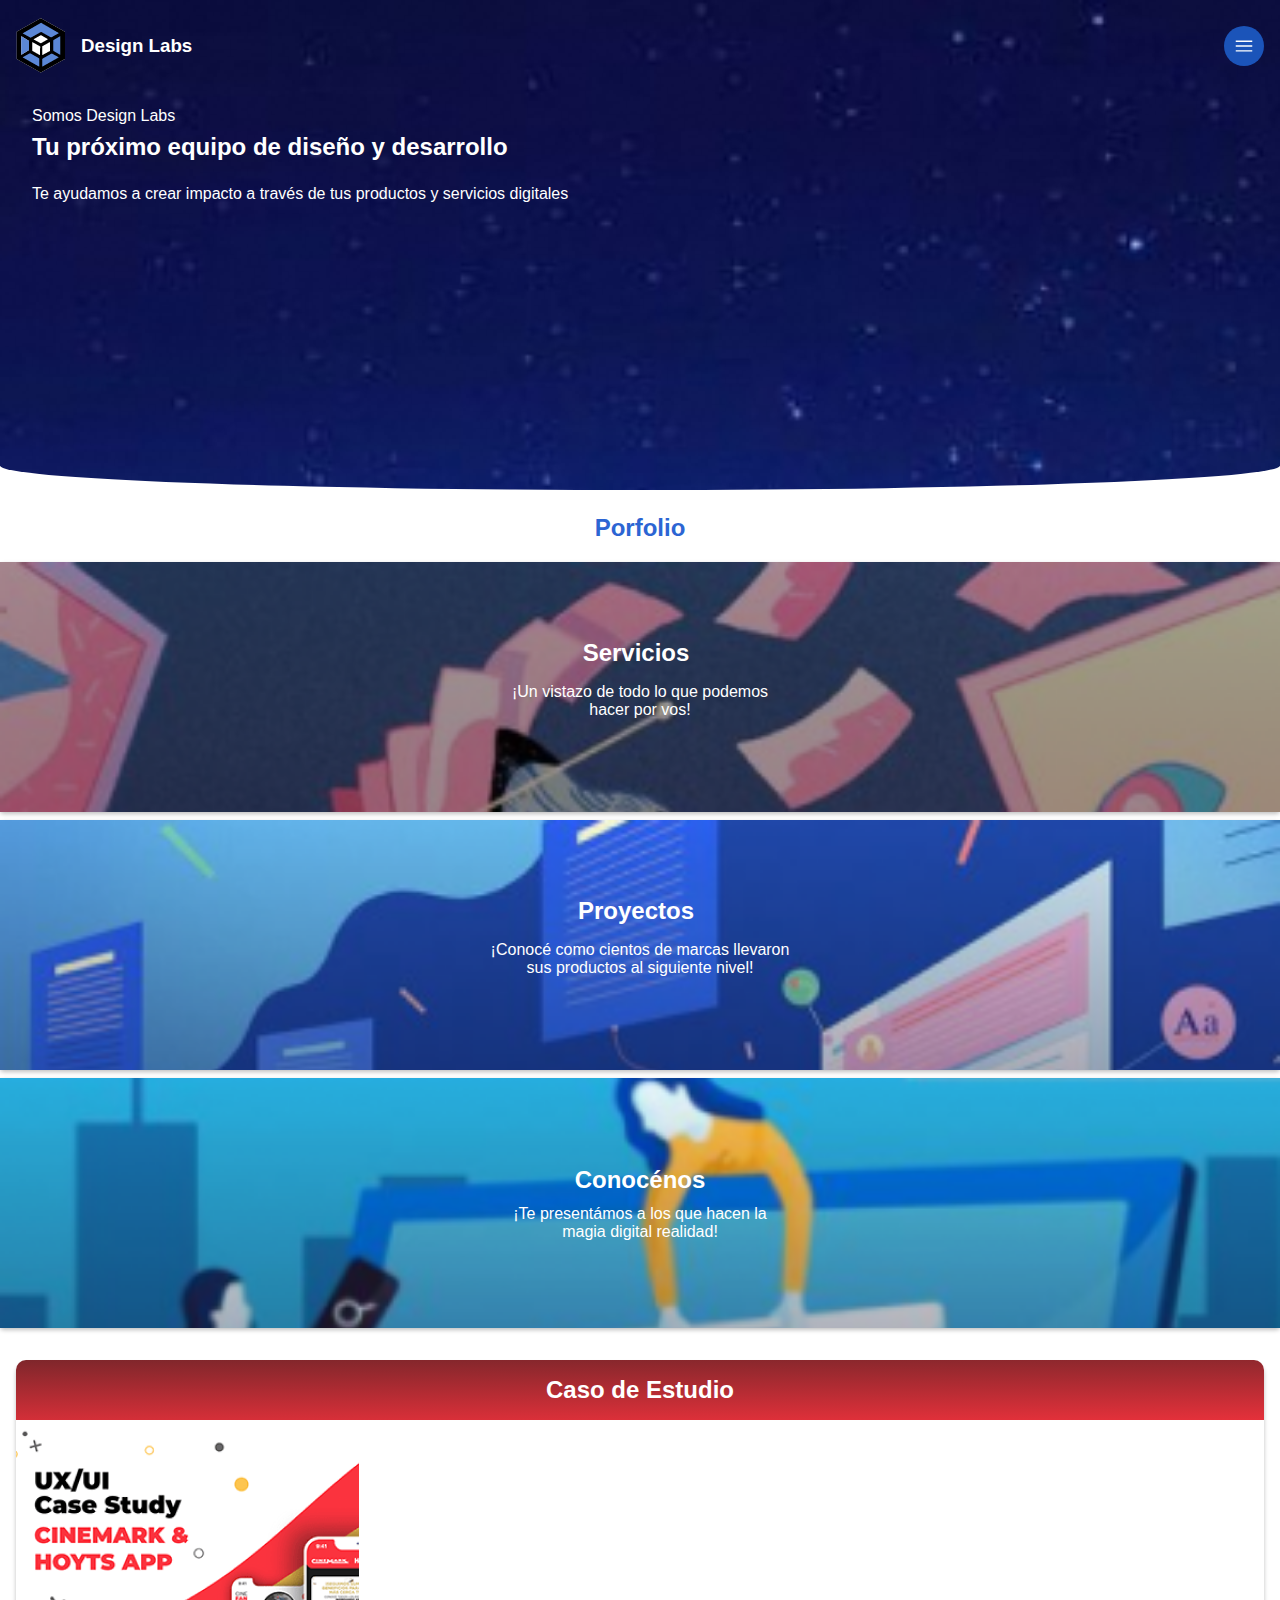
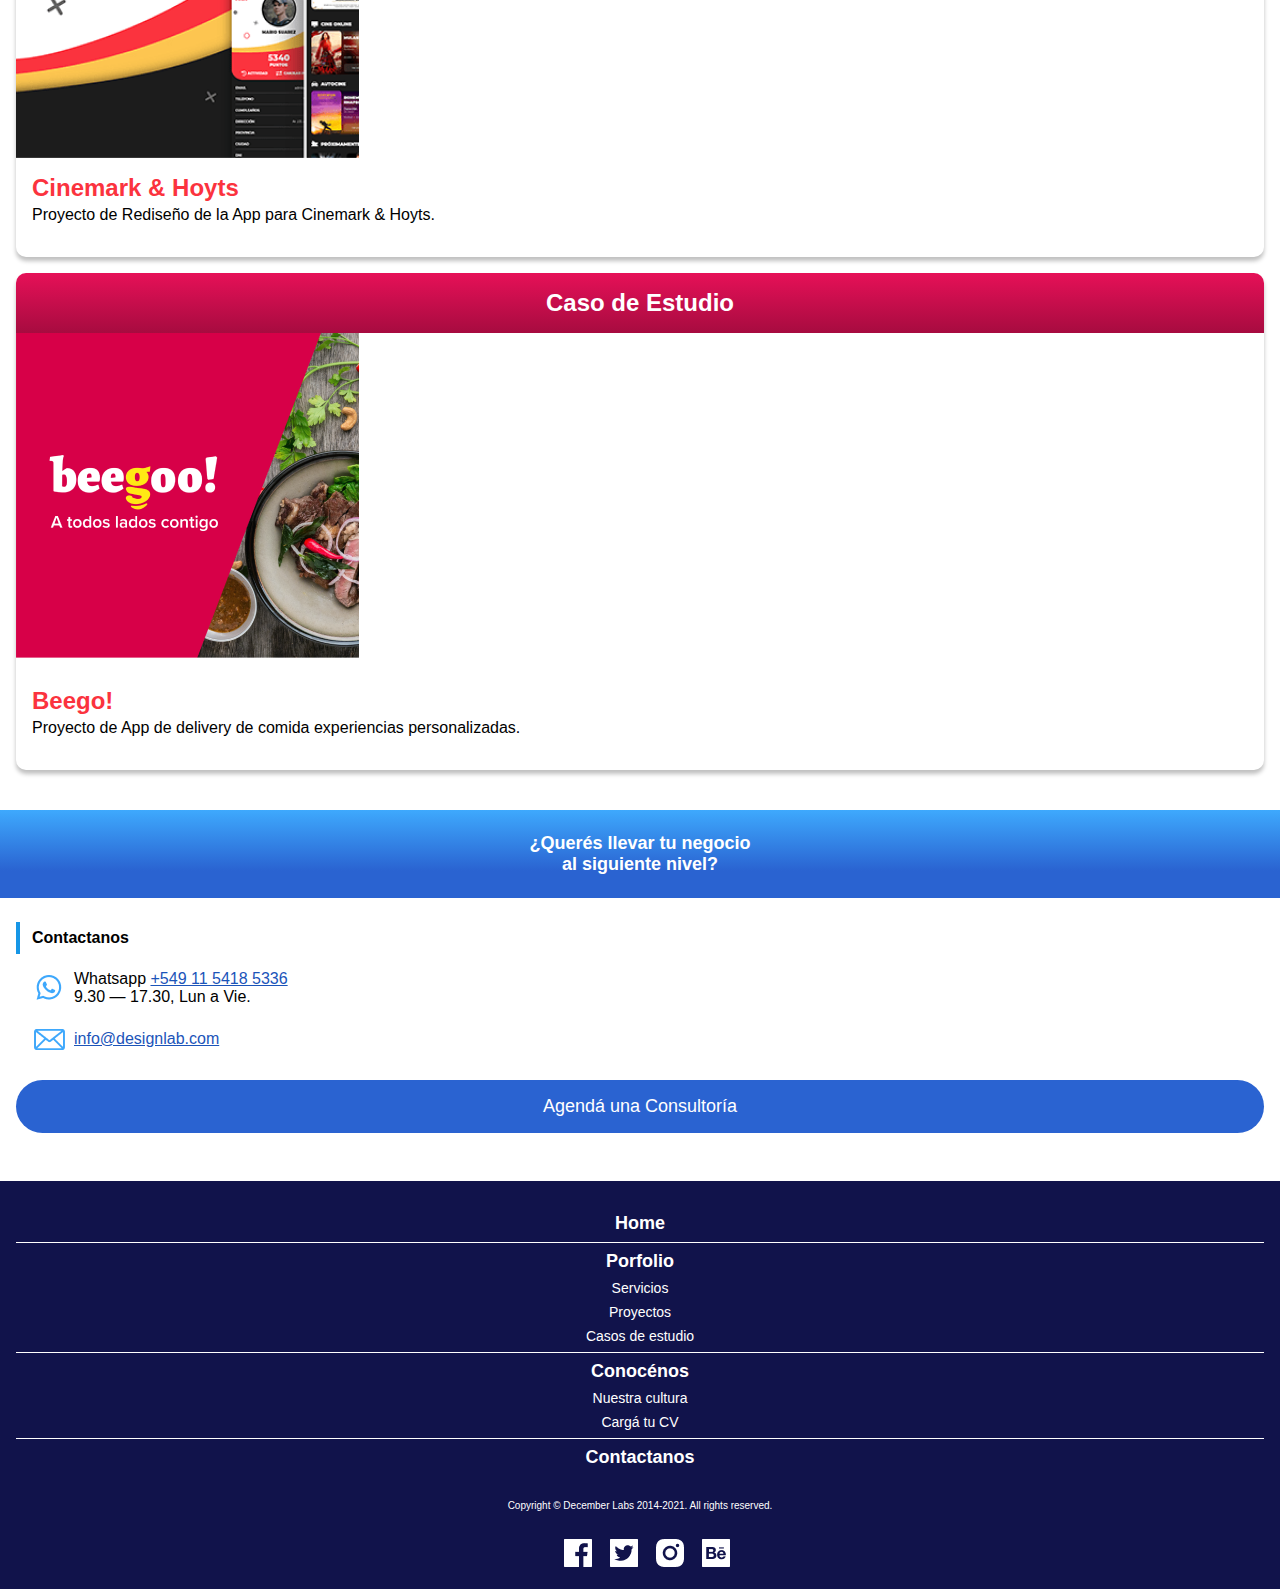
==== index.html @ d913cae6 "ortografia fix final" ====
<!DOCTYPE html>
<html lang="es">
<head>
    <meta charset="UTF-8">
    <meta http-equiv="X-UA-Compatible" content="IE=edge">
    <meta name="viewport" content="width=device-width, initial-scale=1.0">
    <title>Design Labs - Creando impacto digital</title>
    <link rel="stylesheet" href="main.css">
</head>
<body>
   
    <div class="gradient-background">

        <header>
        
            <nav class="menu-fondo">
                <a href="hamburger-menu.html">    
                    <img src="resources/hamburger-menu.svg" alt="Icono abrir Menu">
                </a>
            </nav>
       
            <img src="resources/design-labs-logo.png" alt="Design Labs isologo">
            <div class="design-labs-header-text"><h3>Design Labs</h3></div>  
        </header>


    <div class="hero">
        
        <h6>Somos Design Labs</h6>
        <h2> 
            Tu próximo equipo de diseño y desarrollo
        </h2>
        <h1>Te ayudamos a crear impacto a través de tus productos y servicios digitales</h1>
    </div>
    </div>

    <main>
        <div class="section-title">
            <h3>Porfolio</h3>
        </div>

        <ul>
            <li>
                <div class="servicios-card">
                    <h4>Servicios</h4>
                    <p>¡Un vistazo de todo lo que podemos hacer por vos!</p>
                </div>
            </li>
            <li>
                <div class="proyectos-card">
                    <h4>Proyectos</h4>
                    <p>¡Conocé como cientos de marcas llevaron sus productos al siguiente nivel!</p>
                </div>
            </li>
            <li>
                <div class="conocenos-card">
                    <h4>Conocénos</h4>
                    <p>¡Te presentámos a los que hacen la magia digital realidad!</p>
                </div>
            </li>
        </ul>

       
    </main>
    
    <ul class="casos-estudio">
        <a href="caso-cinemark.html"><li>
            <div class="caso-container">
                <div class="caso-header" id="caso1">
                    <h5>Caso de Estudio</h5>
                </div>
                <div class="imagen-cinemark"></div>
                <div class="caso-epigrafe">
                    <h6>Cinemark & Hoyts</h6>
                    <p>Proyecto de Rediseño de la App para Cinemark & Hoyts.</p>
                </div>
            </div>
        </li>
        </a>

        <li>
            <div class="caso-container">
                <div class="caso-header" id="caso2">
                    <h5>Caso de Estudio</h5>
                </div>
                <div class="imagen-beego"></div>
                <div class="caso-epigrafe" id="beego">
                    <h6>Beego!</h6>
                    <p>Proyecto de App de delivery de comida experiencias personalizadas.</p>
                </div>
            </div>
        </li>



    </ul>


    

    <div class="banner-contactanos">

        <h6>¿Querés llevar tu negocio al siguiente nivel?</h6>

    </div>

    <div class="info-contacto">
        <div class="title-contactanos">
            <h4>Contactanos</h4>
        </div>
            <span>
                <img src="resources/whatsapp-icon.png" alt="Icono Whatsapp">
                <h5><div>Whatsapp <a href="#">+549 11 5418 5336</a></div>
                    9.30 — 17.30, Lun a Vie.
                </h5>
            </span>
            <span>
                <img src="resources/mail-icon.png" alt="Icono Whatsapp">
                <h5><a href="#">info@designlab.com</a>
                </h5>
            </span>
        </div>
    <div class="button">
        <a href="#">
        <button type="button" class="agenda-consulta">Agendá una Consultoría</button>
    </a>
    </div>

    <footer>
            <ul>
                <li class="father-section">
                    <a href="index.html"><h6>Home</h6></a>
                </li>

                <li class="father-section">
                    <a href="#"><h6>Porfolio</h6></a>
                    <a href="#"><p>Servicios</p></a>
                    <a href="#"><p>Proyectos</p></a>
                    <a href="caso-cinemark.html"><p>Casos de estudio</p></a>
                </li>

                <li class="father-section">
                    <a href="conocenos.html"><h6>Conocénos</h6></a>
                    <a href="#"><p>Nuestra cultura</p></a>
                    <a href="#"><p>Cargá tu CV</p></a>
                </li>
                <li class="father-section last">
                    <a href="#"><h6>Contactanos</h6></a>
                </li>
                <div class="rrss">
                    <span>
                        <p>Copyright © December Labs 2014-2021. All rights reserved.</p>
                        <div>
                            <a href="#"><img src="resources/facebook-logo.png" alt="Página de Facebook DesignLabs"></a>
                            <a href="#"><img src="resources/twitter-logo.png" alt="Twitter DesignLabs"></a>
                            <a href="#"><img src="resources/instagram-logo.png" alt="Instagram DesignLabs"></a>
                            <a href="#"><img src="resources/behance-logo.png" alt="Behance DesignLabs"></a>
                        </div>
                    </span>
                </div>
            </ul>


    </footer>


</body>
</html>
---- main.css ----
*, *:before, *:after {
    box-sizing: border-box;
  }

@import url('https://fonts.googleapis.com/css2?family=Inter:wght@100;200;300;400;500;600;700;800;900&display=swap');

html {
    font-family: 'Inter', sans-serif;
    margin: 0;
    padding: 0;
}

body {
    margin: 0;
    padding: 0;
}

a {
   height: 22px;
   width: 22px;
}

nav a img {
    height: 22px;
    width: 22px;
    cursor: pointer;
}

header {
    display: flex;
    align-items: center;
}

header h3 {
    padding-left: 1rem;
    color: #fff;
}


.menu-fondo {
    position: absolute;
    right: 0;
    margin-right: 1rem;
    height: 40px;
    width: 40px;
    background-color: #1B54B9;
    border-radius: 50%;
    display: flex;
    align-items: center;
    justify-content: center;
}

.menu-hamburguesa {
    height: 22px;
    width: 22px;
}

.circles-background {
    position: absolute;
    z-index: 0;
    padding: 0;
    right: 0;
    opacity: 70%;
    height: 15rem;
    width: auto;

}


.hero {
    color: #fff;
    padding: 1rem;
    overflow: hidden;
    margin-top: 1rem;
    display: flex;
    flex-direction: column;
    justify-content: center;
}

.hero h6 {
    position: relative;
    font-weight: 500;
    font-size: 1rem;
    margin: 0;
}

.hero h1 {
    position: relative;
    font-size: 1rem;
    font-weight: 400;
    margin-top: 1.5rem;
}

.hero h2 {
    position: relative;
    font-weight: 700;
    margin: 0.5rem 0 0 0;
    font-size: 1.5rem;
}

.gradient-background {
    background-image: url(resources/background-stars.png);
    background-color: linear-gradient(0deg, rgba(0,212,255,1) 0%, rgba(42,98,209,1) 100%);
    background-repeat: no-repeat;
    background-size: cover;
    padding: 1rem 1rem 2.5rem 1rem;
    border-radius: 0% 0% 100% 100% / 0% 0% 10% 10%;
    margin-bottom: 1.5rem;
    height: 490px;
    width: auto;
}

.section-title {
    height: 2rem;
    padding: 0 1rem;
    text-align: center;
}

.section-title h3 {
    font-size: 1.5rem;
    color: #2C65D3;

}

ul {
    display: block;
    list-style-type: none;
    margin-block-start: 1em;
    margin-block-end: 1em;
    margin-inline-start: 0px;
    margin-inline-end: 0px;
    padding-inline-start: 0px;
}

ul h5 {
    color: #fff;
}


main li {
    box-shadow: 0px 2px 4px rgba(0, 0, 0, 0.25);
    border-radius: 0.25rem;
    margin-top: 0;
    padding: 0;
}

.servicios-card {
    height: 15.625rem;
    display: flex;
    align-items: center;
    flex-direction: column;
    justify-content: center;
    background-image: url(resources/servicios-image.png);
    background-repeat: no-repeat;
    text-align: center;
    background-size: cover;
    color: #fff;
}

.servicios-card p {
    font-size: 1rem;
    max-width: 18rem;
    color: #fff;
}

.proyectos-card {
    margin-top: 0.5rem;
    height: 15.625rem;
    display: flex;
    flex-direction: column;
    align-items: center;
    justify-content: center;
    background-image: url(resources/proyectos-image.png);
    background-repeat: no-repeat;
    text-align: center;
    background-size: cover;
}

.proyectos-card p {
    font-size: 1rem;
    max-width: 20rem;
    color: #fff;
}
ul h4 {
    display: inline;
    margin: 0 0.5rem 0 0;
    color: #fff;
    font-size: 1.5rem;
}

.casos-estudio a {
    text-decoration: none;
    color: inherit;
}

.caso-container {
    cursor: pointer;
}

.conocenos-card {
    margin: 0.5rem 0rem 2rem 0;
    height: 15.625rem;
    display: flex;
    align-items: center;
    justify-content: center;
    flex-direction: column;
    background-image: url(resources/conocenos-image.png);
    background-repeat: no-repeat;
    text-align: center;
    color: #fff;
    background-size: cover;
}

.conocenos-card h4 {
    margin: 0;
    height: 39px;
}

.conocenos-card p {
    max-width: 18rem;
    margin: 0;
}


.caso-container {
    display: flex;
    flex-direction: column;
    background-color: #fff;
    height: 497px;
    width: auto;
    box-shadow: 0px 4px 4px rgba(0, 0, 0, 0.25);
    margin: 1rem;
    border-radius: 0.625rem;
   }

.caso-header {
    border-radius: 0.625rem 0.625rem 0 0;
}

.caso-header h5 {
    text-align: center;
    font-size: 1.5rem;
    margin: 1rem;
}

.imagen-cinemark {
    height: 21.125rem;
    width: auto;
    background-image: url(resources/caso-cinemark.png);
    background-repeat: no-repeat;
}

.caso-epigrafe h6 {
    font-size: 1.5rem;
    margin: 1rem 0 0 1rem;
    color: #FB333E;
    font-weight: 600;
}

.caso-epigrafe p {
    margin: 0.25rem 1rem 1.25rem 1rem;
    font-size: 1rem;
    font-weight: 400;
    color: #000;
    }

.banner-contactanos {
    height: 5.5rem;
    display: flex;
    align-items: center;
    justify-content: center;
    background: linear-gradient(180deg, #3EA9FD 0%, #2A63D1 69%);
    font-size: 1.125rem;
}

#caso1 {
    background: linear-gradient(179.42deg, #1C1C1C -97.29%, #FB333E 121.87%);
}


#caso2 {
    background: linear-gradient(180deg, #FF1261 -39.29%, #880934 148.57%);
}

.imagen-beego {
    background-image: url(resources/caso-beego.png);
    height: 21.125rem;
    width: auto;
    margin: 0;
    background-repeat: no-repeat;
}

#beego {
    color: #D70048;
}

.title-contactanos {
    margin-top: 1.5rem;
    height: 2rem;
    padding: 0 1rem;
    margin-left: 1rem;
    box-shadow: inset 0.25rem 0 0 0 #1696E6;
    display: flex;
    align-items: center;
}

.banner-contactanos {
    margin-top: 2.5rem;;
}

.banner-contactanos h6 {
    max-width: 222px;
    color: #fff;
    font-size: 1.125rem;
    font-weight: 600;
    text-align: center;
}

.button {
    width: 100%;
    padding: 1rem;
    margin-top: 0.5rem;
}

.agenda-consulta {
    font-size: 18px;
    padding: 1rem;
    border-radius: 2.5rem;
    border: none;
    font-size: 1.125rem;
    color: #fff;
    background-color: #2A63D1;
    margin: 0;
    width: 100%;
}

.agenda-consulta:active {
    background-color: #1B54B9;
}

footer {
    background: #11134B;
    padding: 1rem;
    margin-top: 2rem;
    color: #fff;
}

footer ul {
    display: flex;
    flex-direction: column;
    gap: 0.5rem;
}

.menu {
    background: linear-gradient(180deg, #2A63D1 0%, #3EA9FD 150%);
    padding: 1.5rem;
}

.footer-background {
    height: 100vh;
    display: flex;
    align-items: center;
    justify-content: center;
    margin: 0;
    background-color: rgba(0, 0, 0, 0);
}

.father-section {
    border-bottom: 0.5px solid #fff;
    
}

.father-section h6 {
    font-size: 1.125rem;
    text-align: center;
    margin: 0 0 0.5rem 0;
}

.father-section p {
    margin: 0 0 0.5rem 0;
    font-size: 0.875rem;
    text-align: center;
}

.father-section.last {
    border-bottom: none;
    margin: 0 0 1rem 0;
}

footer a {
    text-decoration: none;
    color: #fff;
}

footer span p {
    font-size: 0.625rem;
    text-align: center;
    margin: 0 0 1.5rem 0;
}

.rrss div {
    display: flex;
    justify-content: center;
    flex-direction: row;
    gap: 1.5rem;
}

.info-contacto span {
    display: flex;
    align-items: center;
    padding-left: 2rem;
    margin-top: 1rem;
}

.info-contacto h5 {
    margin: 0 0 0rem 0.5rem;
    font-size: 1rem;
    font-style: normal;
    font-weight: 400;
}

.info-contacto a {
    color: #1B54B9;
    cursor: pointer;
}



.info-contacto img {
    height: 34px;
    width: 34px;
}

.fondo-menu {
    width: 100%;
    height: 100%;
    background-color: linear-gradient(180deg, #2A63D1 0%, #62C8F4 100%);
}

/*============================================================================
=====================EMPIEZA ESTILOS CASO ESTUDIO ==========================*/


/* SECCION HERO */
.cch_header {
    padding: 1rem;
}

.cch_header .logo-design-labs {
    width: 49px;
    height: 55px;
}

.cch_hero-background {
    height: 27.25rem;
    background-image: url(resources/background-seccion-cinemark.png);
}

#cch_nav {
    background-color: #A01D25;
}

.cch_hero-text {
    display: flex;
    align-items: center;
    justify-content: center;
    flex-direction: column;
    color: #fff;
    margin-top: 3rem;
}

.cch_h1 {
    font-size: 1rem;
    margin: 0;
    font-weight: 400;
}

.cch_h2 {
    font-size: 1.5rem;
    margin:1rem 0 0 0;
    max-width: 238px;
    text-align: center;
}

.cch_hero_pill-list {
    display: flex;
    justify-content: center;
    align-items: center;
    color: #F40E0E;
    font-size: 1rem;
    gap: 0.5rem;
    margin-bottom: 0;
}

.cch_hero_pill {
    width: 90px;
    height: 29px;
    background-color: #fff;
    display: flex;
    align-items: center;
    justify-content: center;
    border-radius: 1rem;
}

.cch_hero_img-hero {
    padding: 0 1rem; 
    width: 100%;
}

/*SECCION CONTENIDO*/



.cch_seccion-contenido {
    margin-top: 6.5rem;
}

.cch_seccion-contenido p {
    font-size: 1rem;
    padding: 0 1rem;
}

#cch_problema {
    box-shadow: inset 0.25rem 0 0 0 #FB333E;
    margin-left: 0;
}

.cch_seccion-contenido figure {
    text-align: center;
    color: #fff;
    padding: 1.5rem 1rem;
    font-size: 0.625rem;
    margin: 0;
    background: linear-gradient(180deg, #1C1C1C -15.6%, #FB333E 122.59%);
}

.cch_main-items {
    padding: 0 1rem;
}
.cch_main-items p {
    padding: 0;
}

.cch_seccion-contenido figcaption {
    margin: 0.5rem 0 0.5rem 0;
}

#cch_resultado-app-cmk {
    margin-bottom: 0.5rem;
}

#cch_footer {
    background-color: #87272C;
}



/*=========================================================================================
=========================================SECCION EMPLEOS===================================*/

.empleos-hero {
    height: 430px;
    border-radius: 0% 0% 100% 100% / 0% 0% 10% 10%;
    padding: 1rem;
    background: linear-gradient(180deg, #2A63D1 0%, #62C8F4 100%);
}

.imagen-empleos {
    background-image: url(resources/empleos-hero-image.png);
    height: 194px;
    width: 100%;
    background-repeat: no-repeat;
    background-position: 50%;

}

#empleos_main {
    display: flex;
    justify-content: center;
    align-items: center;
    flex-direction: column;
    padding: 1rem;
}

#empleos_main h3 {
    font-size: 1.5rem;
    color: #2A63D1;
    padding: 0 1rem;
    margin: 1.5rem 0 1rem 0;
    text-align: center;
}

.lista-normal {
    color: #000; 
    
}

.lista-normal li {
    text-align: center;
    box-shadow: none;
    margin-top: 0.25rem;
}

.boton-empleos {
    background-color: #2A63D1;
    width: 100%;
    color: #fff;
    text-align: center;
    font-size: 1rem;
    text-decoration: none;
    padding: 1rem;
    height: 3rem;
    border-radius: 4px;
}

.empleos_cultura {
    padding: 0 1rem;
    display: flex;
    flex-direction: column;
}

.empleos_cultura .title-contactanos {
    margin-left: 0;
}

.empleos_cultura p {
    font-size: 1rem;
}

.empleos_cultura h5 {
    text-align: center;
    font-size: 0.875rem;
    font-weight: 600;
    color: #2A63D1;
}

.empleos_cultura a {
    margin-bottom: 2.5rem;
}


#empleos_footer ul {
    padding: 0;
}

#empleos_footer P {
    color: #fff;
}
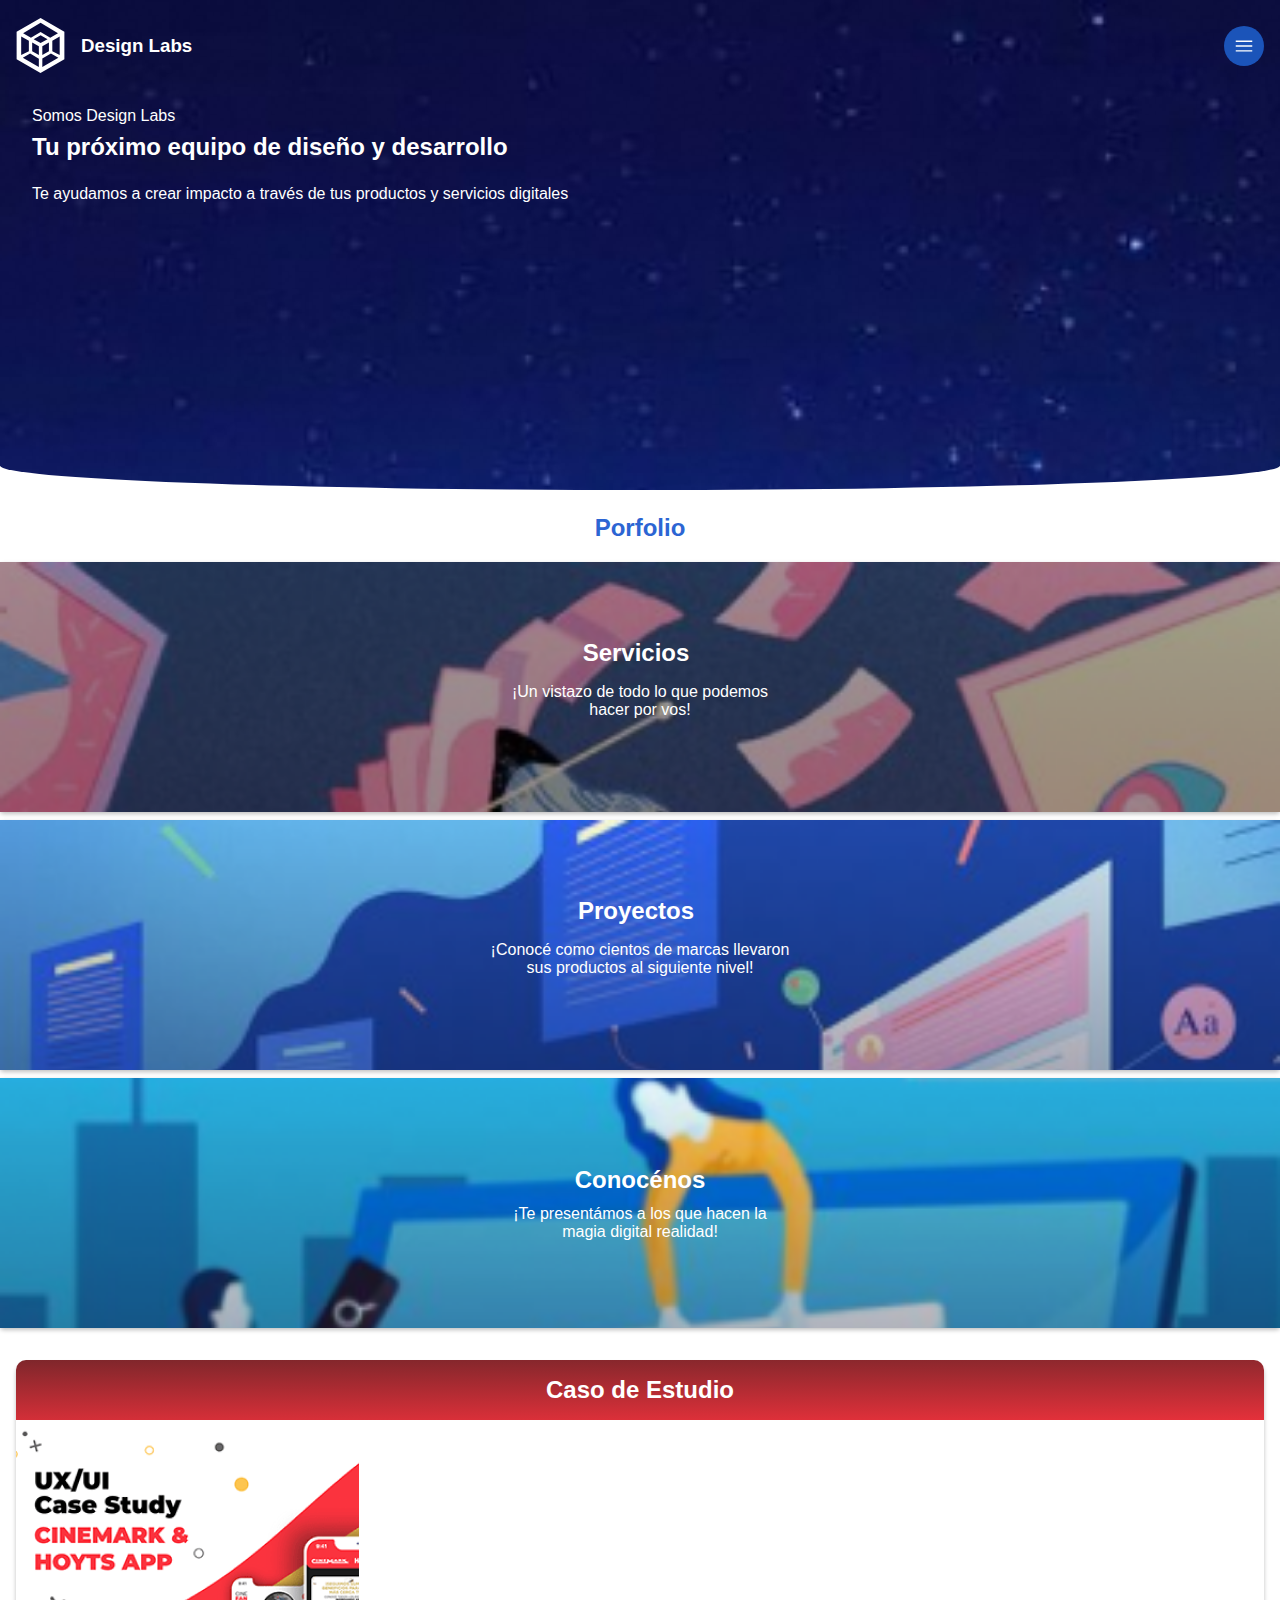
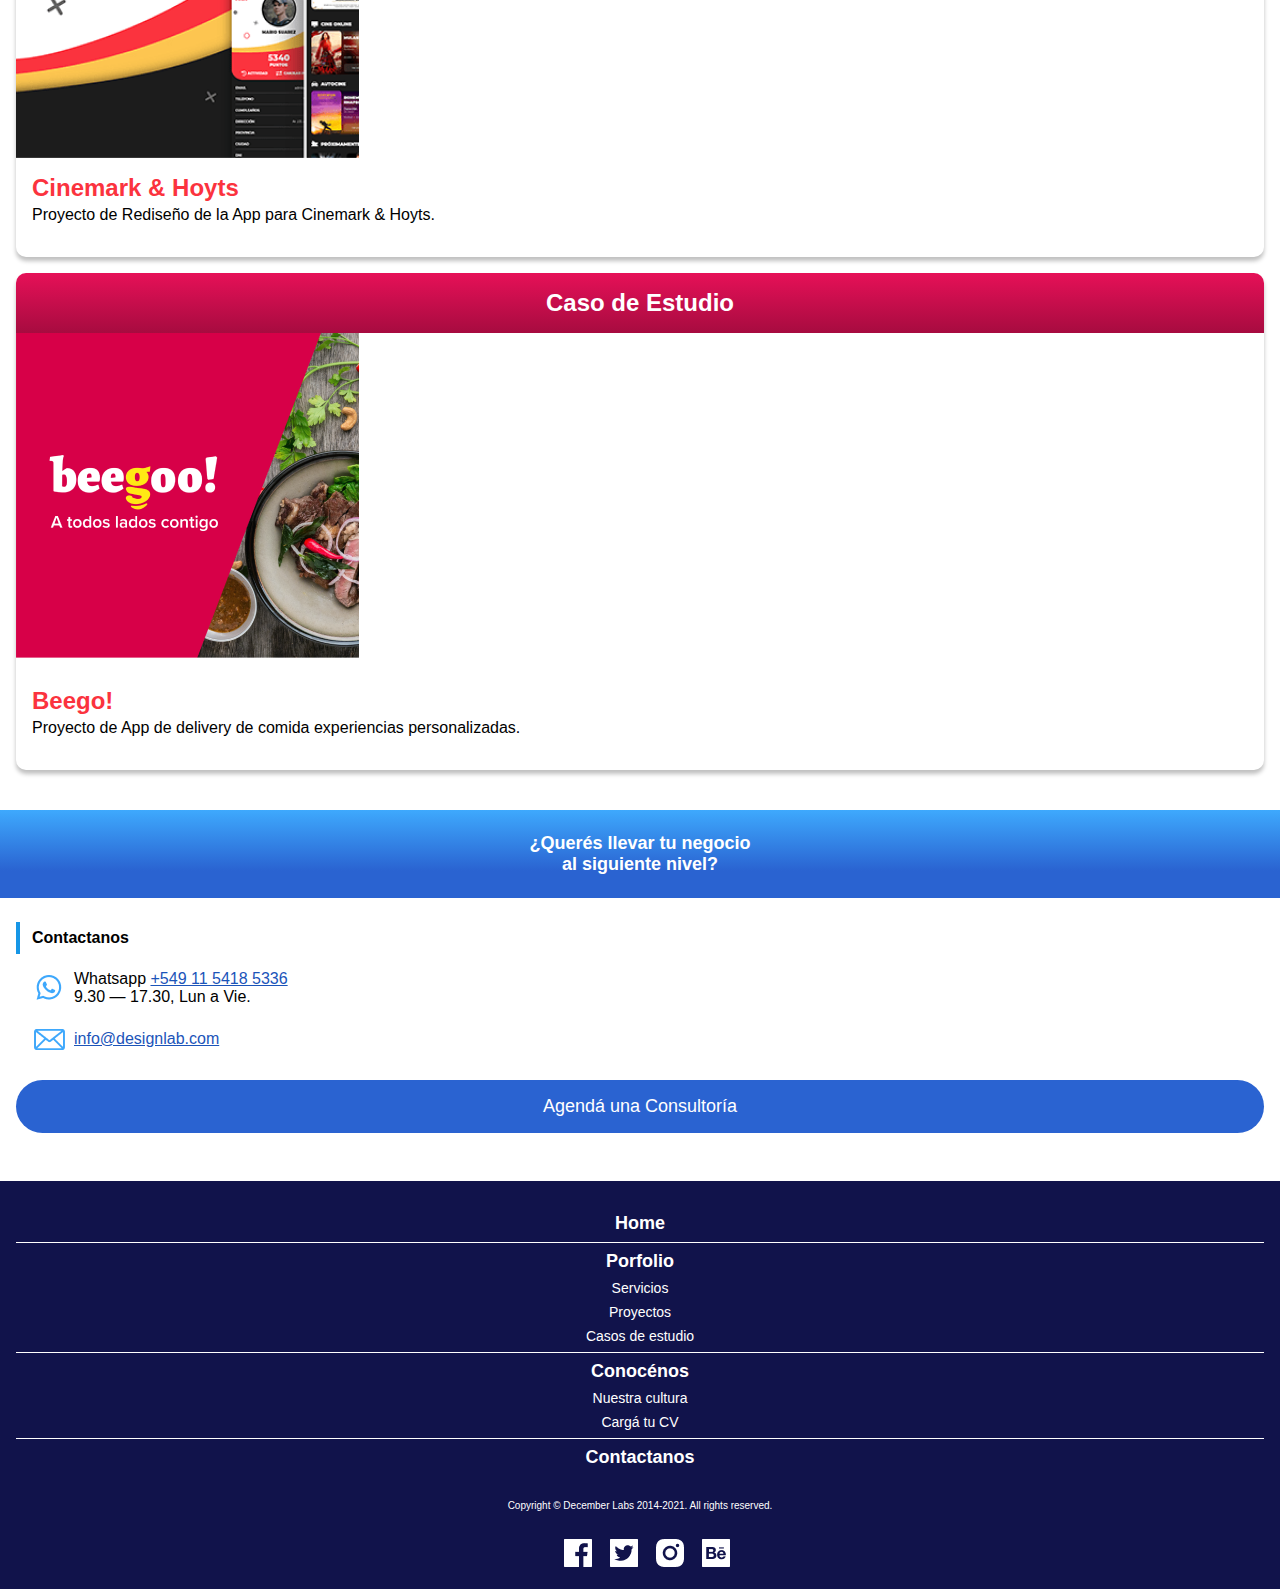
==== commit a49672bf: "version preparcial" ====
--- a/index.html
+++ b/index.html
@@ -19,7 +19,7 @@
                 </a>
             </nav>
        
-            <img src="resources/design-labs-logo.png" alt="Design Labs isologo">
+            <img src="resources/logo-design-labs-blanco.svg" alt="Design Labs isologo" class="isologo-design-labs">
             <div class="design-labs-header-text"><h3>Design Labs</h3></div>  
         </header>
 
@@ -64,31 +64,35 @@
     </main>
     
     <ul class="casos-estudio">
-        <a href="caso-cinemark.html"><li>
-            <div class="caso-container">
-                <div class="caso-header" id="caso1">
-                    <h5>Caso de Estudio</h5>
+        <li>
+            <a href="caso-cinemark.html">
+                <div class="caso-container">
+                    <div class="caso-header" id="caso1">
+                        <h5>Caso de Estudio</h5>
+                    </div>
+                    <div class="imagen-cinemark"></div>
+                    <div class="caso-epigrafe">
+                        <h6>Cinemark & Hoyts</h6>
+                        <p>Proyecto de Rediseño de la App para Cinemark & Hoyts.</p>
+                    </div>
                 </div>
-                <div class="imagen-cinemark"></div>
-                <div class="caso-epigrafe">
-                    <h6>Cinemark & Hoyts</h6>
-                    <p>Proyecto de Rediseño de la App para Cinemark & Hoyts.</p>
-                </div>
-            </div>
+             </a>
         </li>
-        </a>
+        
 
         <li>
-            <div class="caso-container">
-                <div class="caso-header" id="caso2">
-                    <h5>Caso de Estudio</h5>
+            <a href="#">
+                <div class="caso-container">
+                    <div class="caso-header" id="caso2">
+                        <h5>Caso de Estudio</h5>
+                    </div>
+                    <div class="imagen-beego"></div>
+                    <div class="caso-epigrafe" id="beego">
+                        <h6>Beego!</h6>
+                        <p>Proyecto de App de delivery de comida experiencias personalizadas.</p>
+                    </div>
                 </div>
-                <div class="imagen-beego"></div>
-                <div class="caso-epigrafe" id="beego">
-                    <h6>Beego!</h6>
-                    <p>Proyecto de App de delivery de comida experiencias personalizadas.</p>
-                </div>
-            </div>
+            </a>    
         </li>
 
 
@@ -151,10 +155,10 @@
                     <span>
                         <p>Copyright © December Labs 2014-2021. All rights reserved.</p>
                         <div>
-                            <a href="#"><img src="resources/facebook-logo.png" alt="Página de Facebook DesignLabs"></a>
-                            <a href="#"><img src="resources/twitter-logo.png" alt="Twitter DesignLabs"></a>
-                            <a href="#"><img src="resources/instagram-logo.png" alt="Instagram DesignLabs"></a>
-                            <a href="#"><img src="resources/behance-logo.png" alt="Behance DesignLabs"></a>
+                            <a href="https://www.facebook.com"><img src="resources/facebook-logo.png" alt="Página de Facebook DesignLabs"></a>
+                            <a href="https://www.twitter.com"><img src="resources/twitter-logo.png" alt="Twitter DesignLabs"></a>
+                            <a href="https://www.instagram.com"><img src="resources/instagram-logo.png" alt="Instagram DesignLabs"></a>
+                            <a href="https://www.behance.net"><img src="resources/behance-logo.png" alt="Behance DesignLabs"></a>
                         </div>
                     </span>
                 </div>
--- a/main.css
+++ b/main.css
@@ -110,6 +110,11 @@
     width: auto;
 }
 
+.isologo-design-labs {
+    height: 55px;
+    width: 49px;
+}
+
 .section-title {
     height: 2rem;
     padding: 0 1rem;
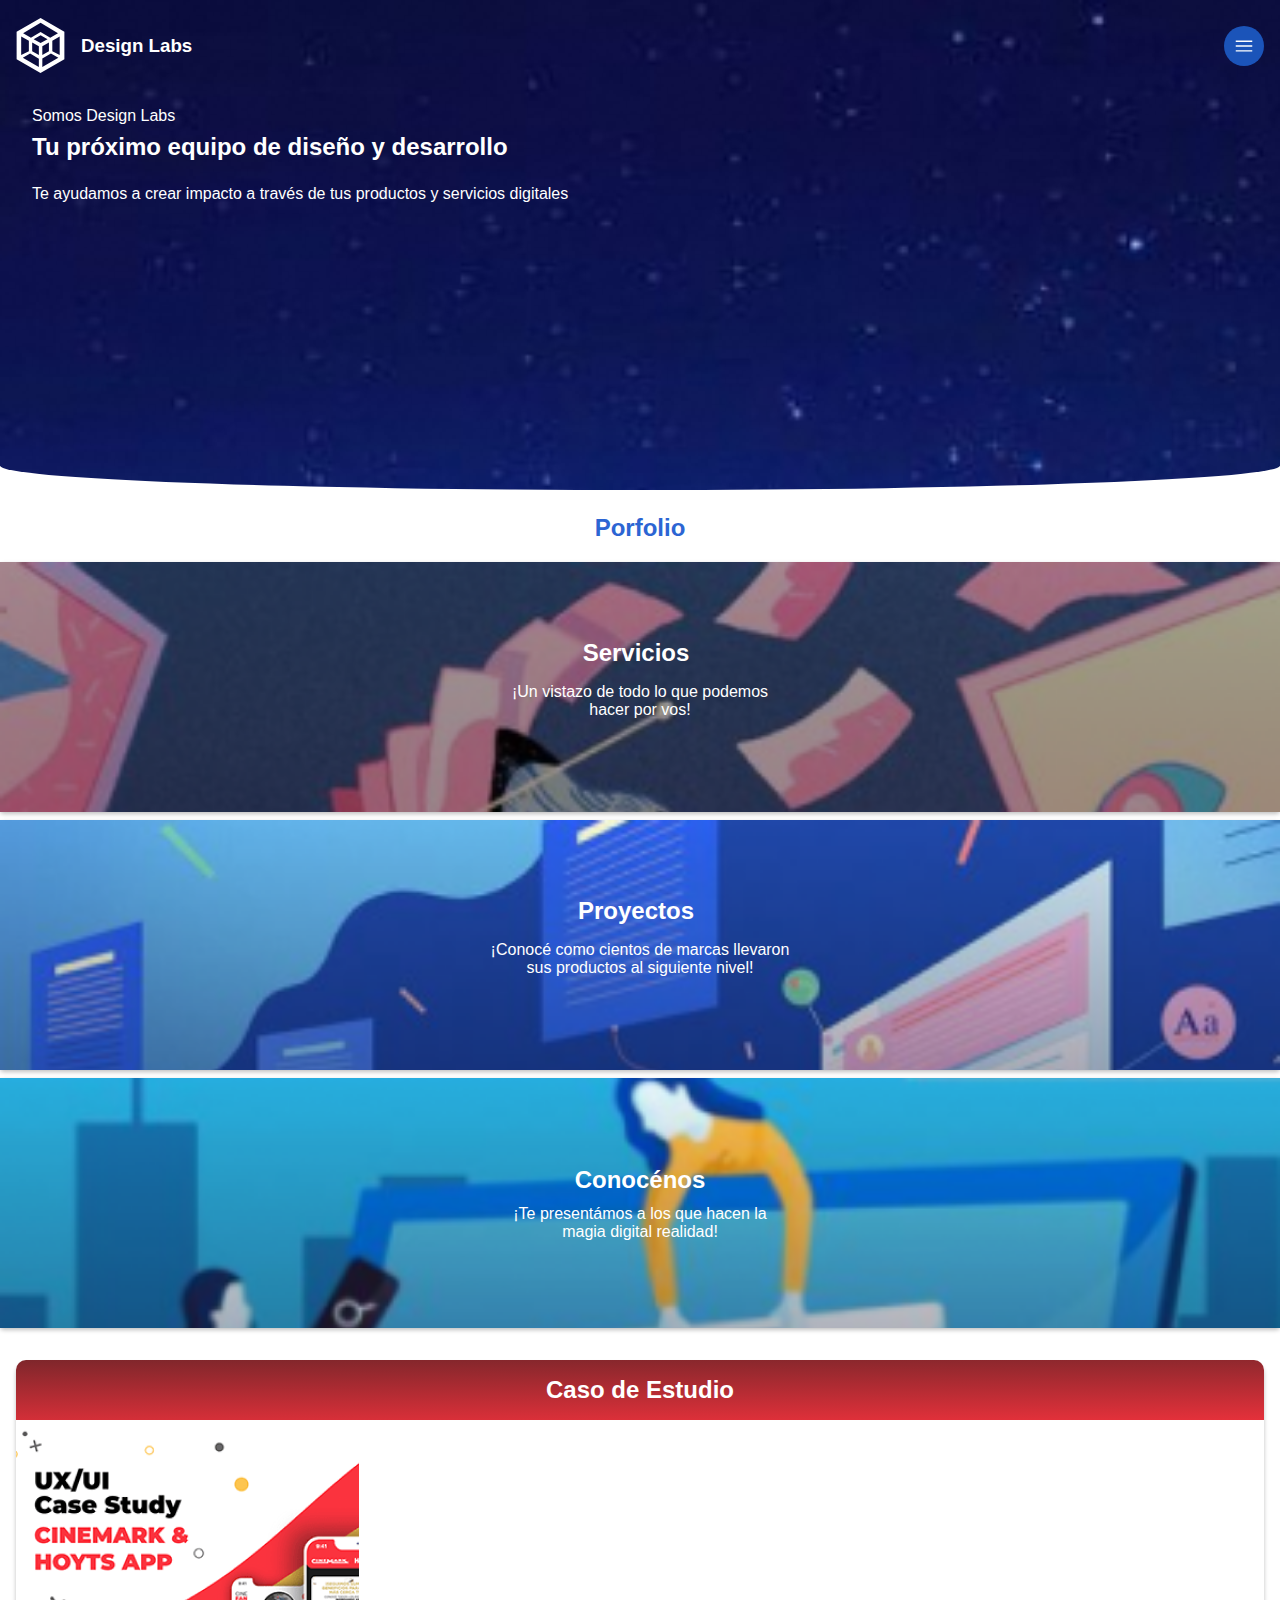
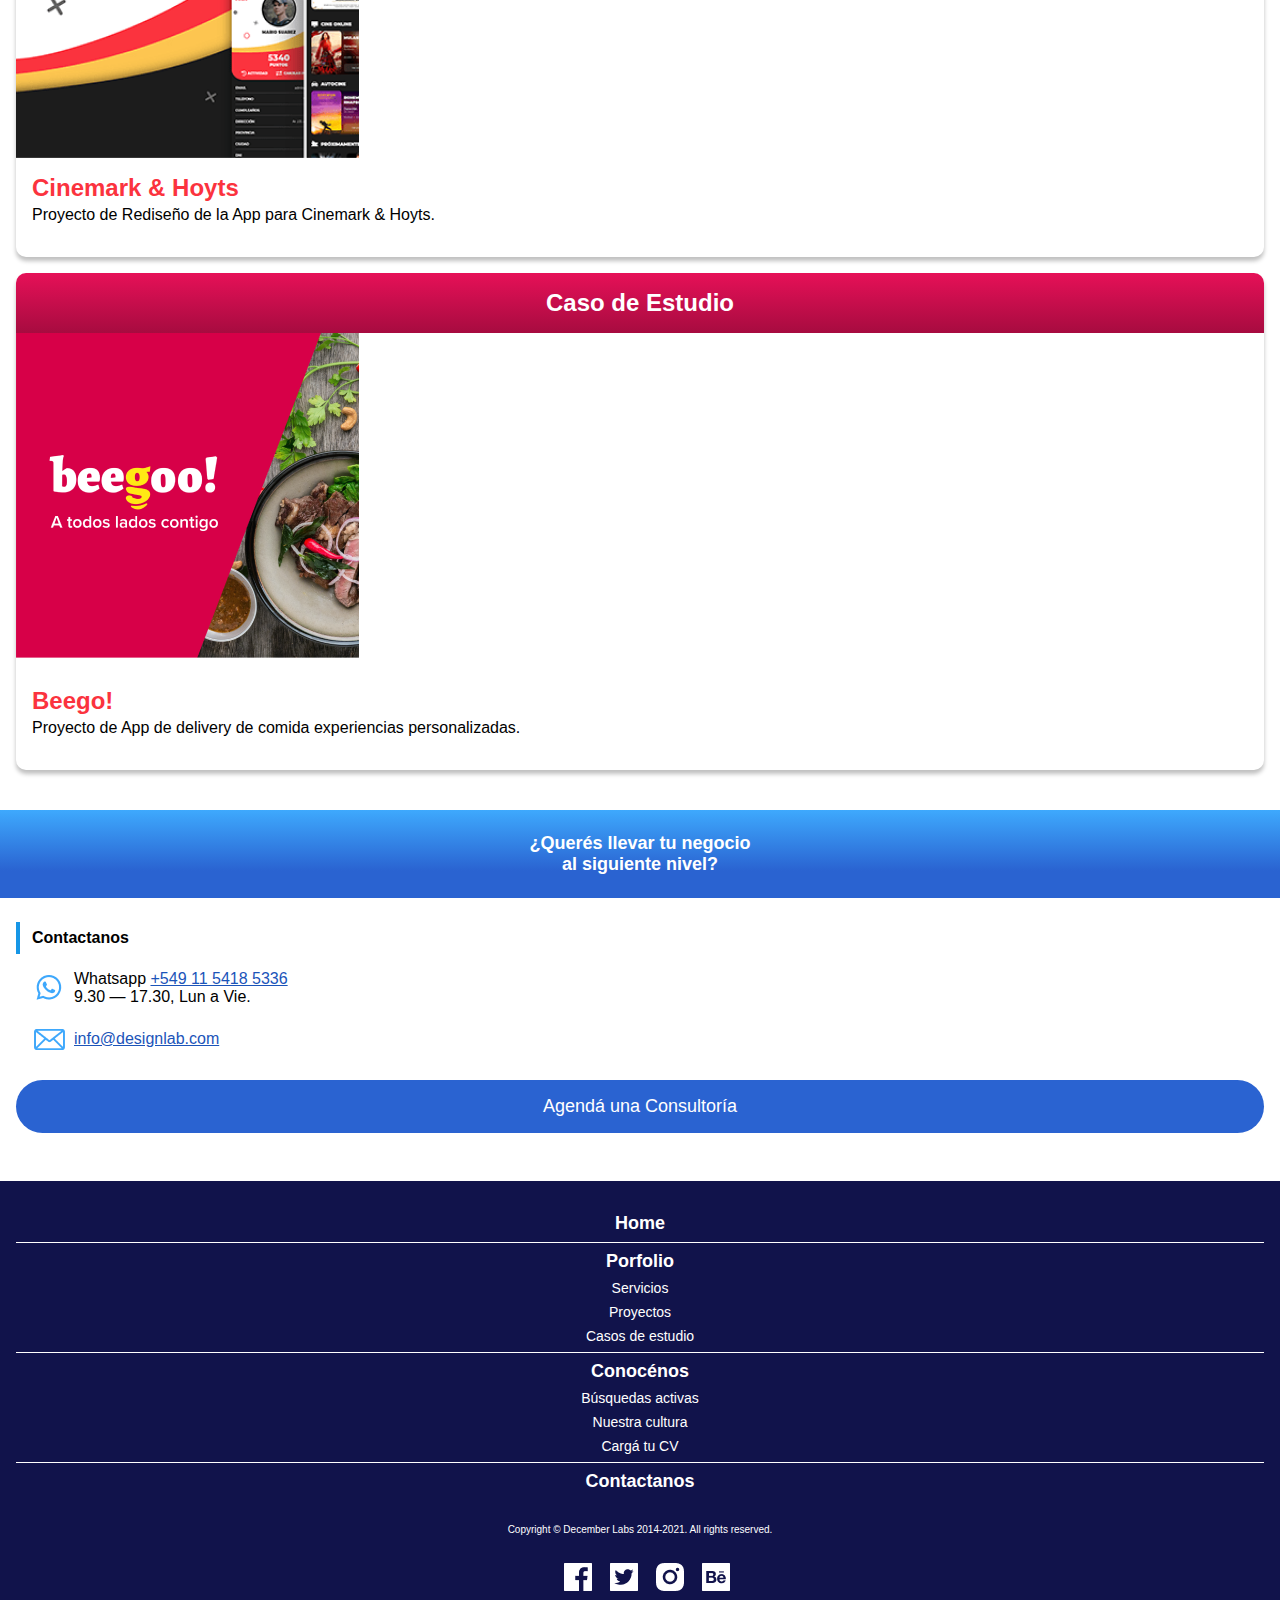
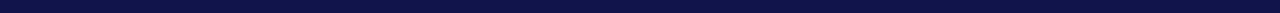
==== commit 0c32b520: "cultura completed" ====
--- a/index.html
+++ b/index.html
@@ -137,7 +137,7 @@
                 </li>
 
                 <li class="father-section">
-                    <a href="#"><h6>Porfolio</h6></a>
+                    <a href="porfolio.html"><h6>Porfolio</h6></a>
                     <a href="#"><p>Servicios</p></a>
                     <a href="#"><p>Proyectos</p></a>
                     <a href="caso-cinemark.html"><p>Casos de estudio</p></a>
@@ -145,7 +145,8 @@
 
                 <li class="father-section">
                     <a href="conocenos.html"><h6>Conocénos</h6></a>
-                    <a href="#"><p>Nuestra cultura</p></a>
+                    <a href="#"><p>Búsquedas activas</p></a>
+                    <a href="cultura.html"><p>Nuestra cultura</p></a>
                     <a href="#"><p>Cargá tu CV</p></a>
                 </li>
                 <li class="father-section last">
--- a/main.css
+++ b/main.css
@@ -650,4 +650,224 @@
 
 #empleos_footer P {
     color: #fff;
+}
+
+/*============================================================================================
+============================ACA COMIENZA PORFOLIO=============================================
+==============================================================================================*/
+
+.gradient-background-violeta {
+    background-image: url(resources/portfolio-fondo.png);
+    background-repeat: no-repeat;
+    background-position: bottom;
+    padding: 1rem 1rem 2.5rem 1rem;
+    border-radius: 0% 0% 100% 100% / 0% 0% 10% 10%;
+    margin-bottom: 1.5rem;
+    height: 490px;
+    width: auto;
+}
+
+.gradient-background-violeta h1 {
+    margin-top: 0.5rem;
+}
+.gradient-background-violeta .hero {
+    margin-top: 2rem;
+}
+
+.background-violeta {
+    background: linear-gradient(180deg, #181C7D 0%, #6F5BC2 54.43%, #A583EE 88.8%);
+    border-radius: 0% 0% 100% 100% / 0% 0% 10% 10%;
+}
+
+.gradient-background-violeta nav {
+    background-color: #6C59C1;
+}
+
+.porfolio-destacados {
+    display: flex;
+    flex-direction: column;
+}
+
+.porfolio .title-contactanos {
+    box-shadow: inset 0.25rem 0 0 0 #A583EE;
+}
+
+.porfolio-destacados h5 {
+ text-align: center;
+ font-size: 1rem;
+ font-weight: 400;
+ color: #204B8F;
+ margin: 1rem 1rem;
+}
+
+.porfolio button {
+    margin-top: 1rem;
+    background-color:#6C59C1 ;
+}
+
+
+.porfolio-teamwork {
+    align-self: center;
+    width: 303px;
+    height: 189px;
+}
+
+.porfolio-carousel {
+    display: flex;
+    overflow-x: scroll;
+    gap: 1rem;
+    padding: 0 1rem;
+}
+
+.porfolio-proyectos-card {
+    display: flex;
+    flex-direction: column;
+    background-color: #11134B;
+    padding: 1.5rem 1rem 1rem 1rem;
+    border-radius: 10px;
+    background: linear-gradient(180deg, #181C7D 0%, #6F5BC2 54.43%, #A583EE 88.8%);
+}
+
+.porfolio-proyectos-card .proyectos-card-cover{
+    box-shadow: 0 4px 4px 0 rgba(0, 0, 0, .25);
+}
+
+.porfolio-proyectos-card h4 {
+    margin: 1rem 0 .25rem 0;
+    font-size: 1.5rem;
+    color: #fff;
+    font-weight: 600;
+}
+
+.proyectos-card-cover {
+    align-self: center ;
+    border-radius: 10px;
+}
+
+.ver-mas {
+    display: flex;
+    align-items: center;
+    justify-content: flex-end;
+}
+
+.ver-mas a {
+    height: auto;
+    min-width: 4rem;
+    margin-right: 0.25rem;
+    color: #fff;
+    text-decoration: none;
+}
+
+.porfolio-servicios {
+    height: auto;
+    width: auto;
+    margin: 2rem 1rem 4rem 1rem ;
+}
+
+/*================================================================================
+==============================CULTURA===========================================
+================================================================================*/
+
+
+.cultura_header {
+    padding: 1rem;
+}
+
+.cultura_hero {
+    color: #fff;
+    padding: 1rem;
+    overflow: hidden;
+    display: flex;
+    flex-direction: column;
+    justify-content: center;
+}
+
+.cultura_section-main {
+    text-align: center;
+}
+
+.cultura_section-main h3 {
+    margin: 1rem 0 0 0;
+}
+
+.cultura_hero h6 {
+    position: relative;
+    font-weight: 500;
+    font-size: 1rem;
+    margin: 0;
+}
+
+.cultura_hero h1 {
+    position: relative;
+    max-width: 200px;
+    font-size: 1rem;
+    font-weight: 400;
+    margin: 0.75rem 0 1.5rem 0;
+}
+
+.cultura_hero h2 {
+    position: relative;
+    font-weight: 700;
+    margin: 0.5rem 0 0 0;
+    font-size: 1.5rem;
+}
+
+.cultura_main {
+    margin-top: 2rem;
+    display: flex;
+    flex-direction: column;
+    font-size: 16px;
+    align-items: center;
+
+}
+
+.cultura_main-picture img {
+    align-self: center;
+    border-radius: 8px;
+}
+
+.cultura_creamos {
+    height: 352px;
+    width: 100%;
+    background-image: url(resources/cultura_creamos.png);
+    background-repeat: no-repeat;
+    background-size: contain;
+}
+
+.cultura_main .title-contactanos {
+    align-self: flex-start;
+    box-shadow: inset 0.25rem 0 0 0 #A583EE;
+    margin-top: 0;
+}
+
+.cultura_main p{
+    font-size: 0.875rem;
+    padding: 0 1rem;
+    align-self: flex-start;
+    margin-bottom: 0;
+    color: #1A1D7F;
+}
+
+.cultura_clientes {
+    height: 280px;
+    width: 100%;
+    background-image: url(resources/cultura_clientes.png);
+    background-repeat: no-repeat;
+    background-size: contain;
+}
+
+.cultura_consultoria {
+    height: 300px;
+    width: 100%;
+    background-image: url(resources/cultura_consultoria.png);
+    background-repeat: no-repeat;
+    background-size: contain;
+}
+
+.nunca-fallamos {
+    margin-top: 0;
+}
+
+.cultura_footer {
+    background: #260E6A
 }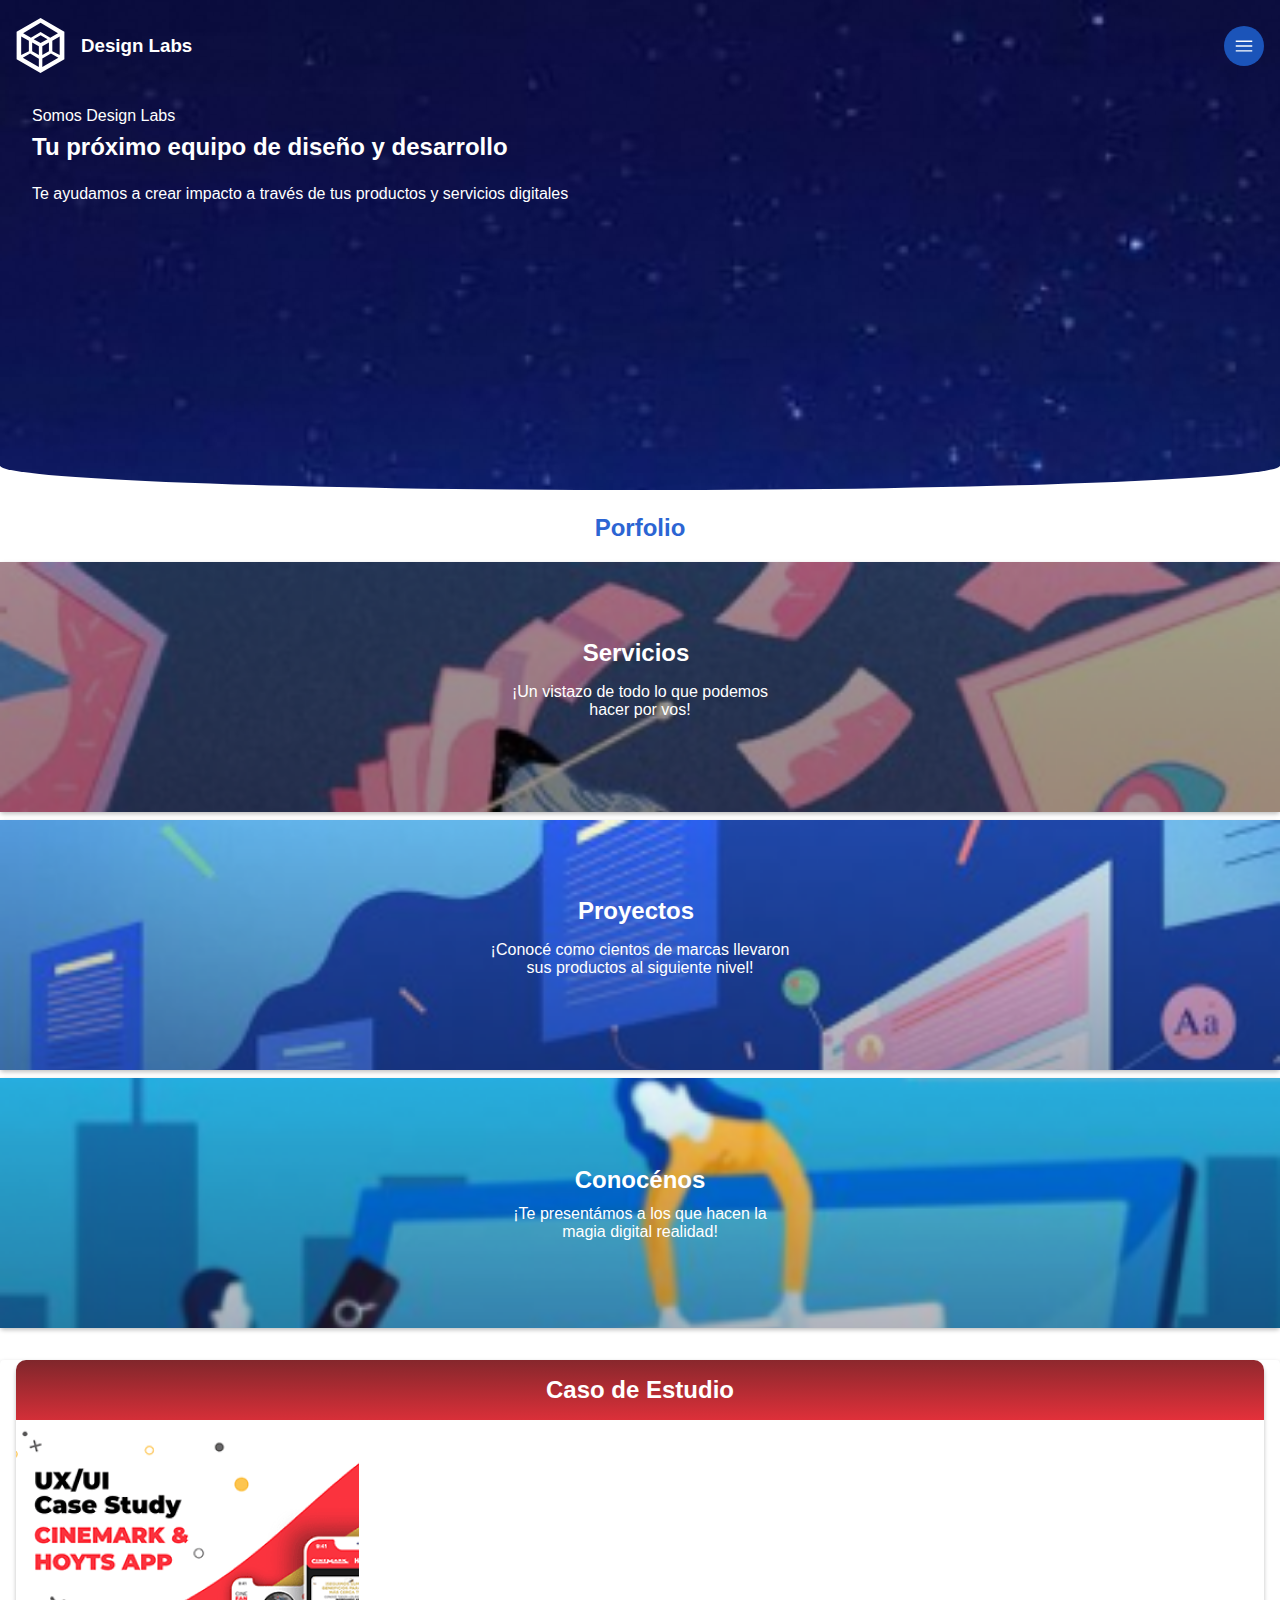
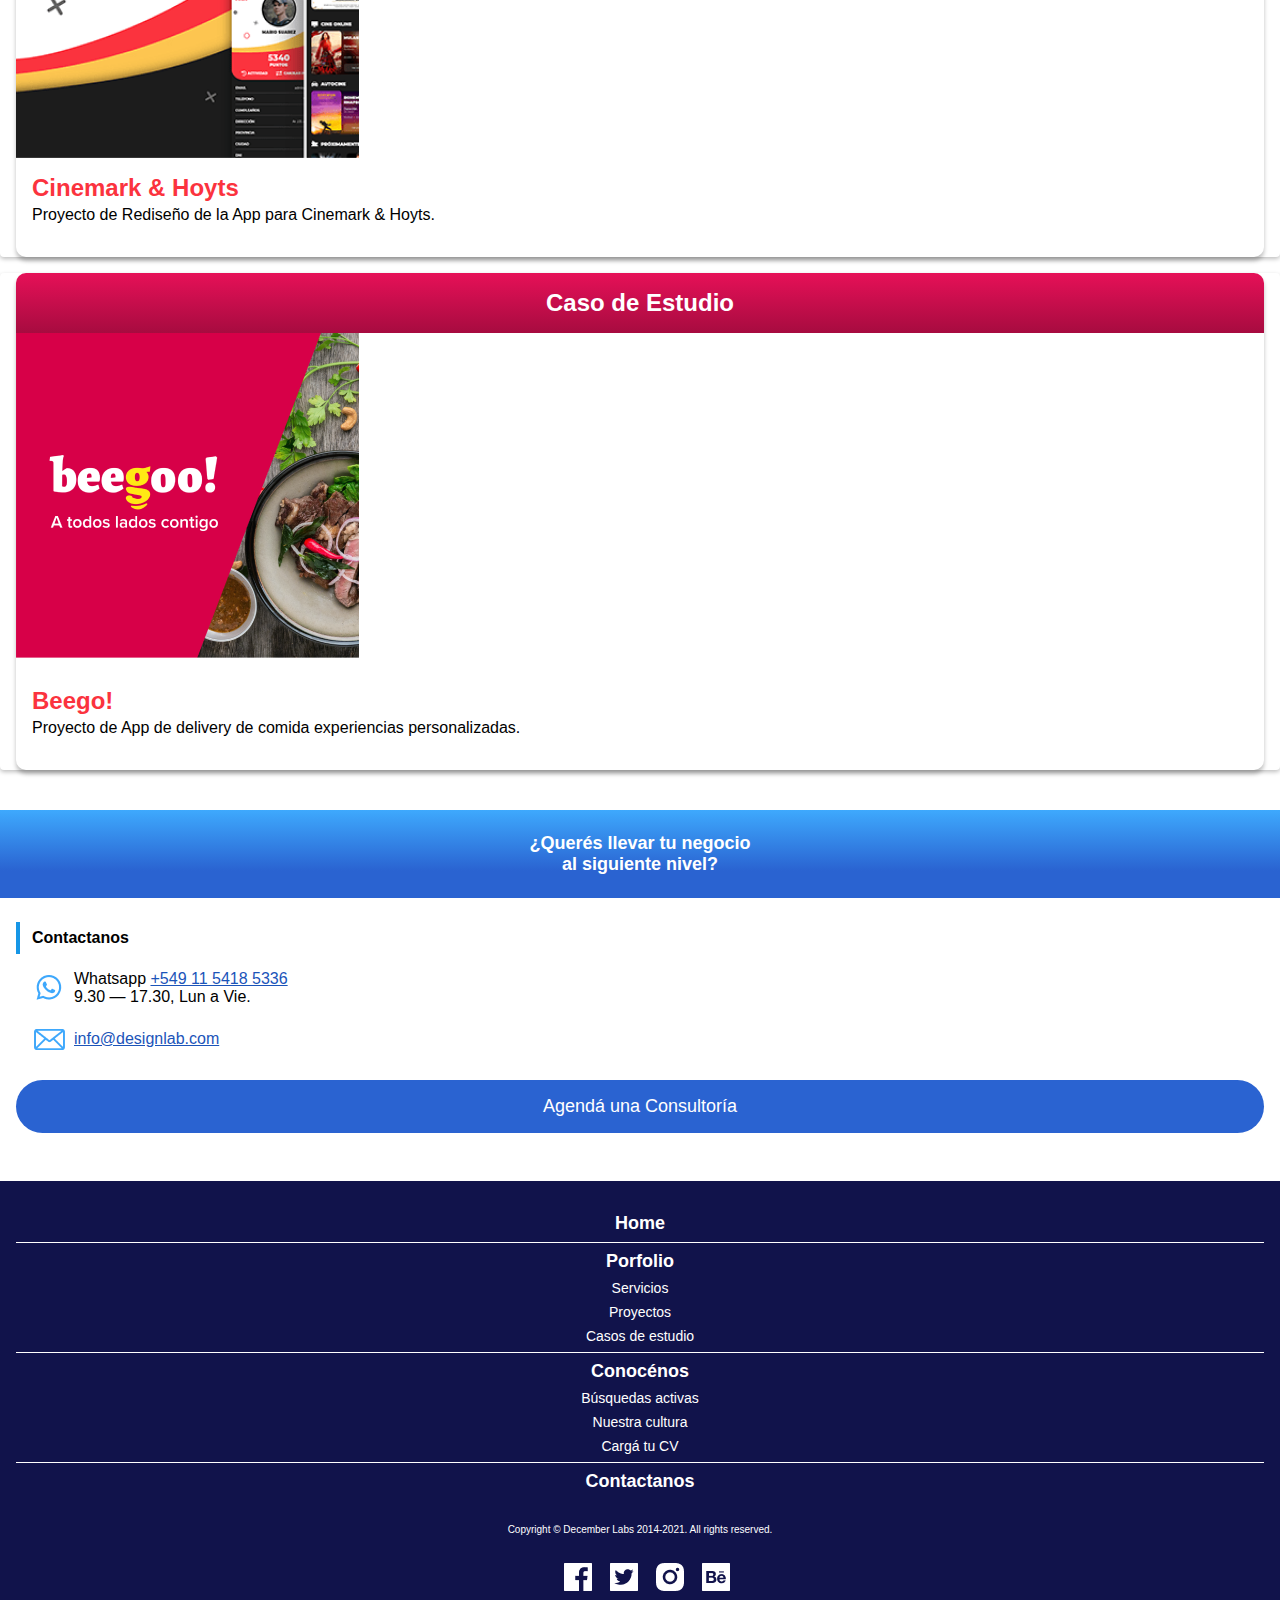
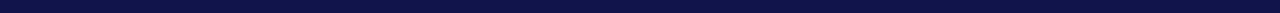
==== commit 7d7b295f: "added ux and webdev" ====
--- a/index.html
+++ b/index.html
@@ -60,75 +60,76 @@
             </li>
         </ul>
 
-       
+        <ul class="casos-estudio">
+            <li>
+                <a href="caso-cinemark.html">
+                    <div class="caso-container">
+                        <div class="caso-header" id="caso1">
+                            <h5>Caso de Estudio</h5>
+                        </div>
+                        <div class="imagen-cinemark"></div>
+                        <div class="caso-epigrafe">
+                            <h6>Cinemark & Hoyts</h6>
+                            <p>Proyecto de Rediseño de la App para Cinemark & Hoyts.</p>
+                        </div>
+                    </div>
+                 </a>
+            </li>
+            
+    
+            <li>
+                <a href="#">
+                    <div class="caso-container">
+                        <div class="caso-header" id="caso2">
+                            <h5>Caso de Estudio</h5>
+                        </div>
+                        <div class="imagen-beego"></div>
+                        <div class="caso-epigrafe" id="beego">
+                            <h6>Beego!</h6>
+                            <p>Proyecto de App de delivery de comida experiencias personalizadas.</p>
+                        </div>
+                    </div>
+                </a>    
+            </li>
+    
+    
+    
+        </ul>
+    
+    
+        
+    
+        <div class="banner-contactanos">
+    
+            <h6>¿Querés llevar tu negocio al siguiente nivel?</h6>
+    
+        </div>
+    
+        <div class="info-contacto">
+            <div class="title-contactanos">
+                <h4>Contactanos</h4>
+            </div>
+                <span>
+                    <img src="resources/whatsapp-icon.png" alt="Icono Whatsapp">
+                    <h5><div>Whatsapp <a href="#">+549 11 5418 5336</a></div>
+                        9.30 — 17.30, Lun a Vie.
+                    </h5>
+                </span>
+                <span>
+                    <img src="resources/mail-icon.png" alt="Icono Whatsapp">
+                    <h5><a href="#">info@designlab.com</a>
+                    </h5>
+                </span>
+            </div>
+        <div class="button">
+            <a href="#">
+            <button type="button" class="agenda-consulta">Agendá una Consultoría</button>
+        </a>
+        </div>
+
     </main>
     
-    <ul class="casos-estudio">
-        <li>
-            <a href="caso-cinemark.html">
-                <div class="caso-container">
-                    <div class="caso-header" id="caso1">
-                        <h5>Caso de Estudio</h5>
-                    </div>
-                    <div class="imagen-cinemark"></div>
-                    <div class="caso-epigrafe">
-                        <h6>Cinemark & Hoyts</h6>
-                        <p>Proyecto de Rediseño de la App para Cinemark & Hoyts.</p>
-                    </div>
-                </div>
-             </a>
-        </li>
-        
-
-        <li>
-            <a href="#">
-                <div class="caso-container">
-                    <div class="caso-header" id="caso2">
-                        <h5>Caso de Estudio</h5>
-                    </div>
-                    <div class="imagen-beego"></div>
-                    <div class="caso-epigrafe" id="beego">
-                        <h6>Beego!</h6>
-                        <p>Proyecto de App de delivery de comida experiencias personalizadas.</p>
-                    </div>
-                </div>
-            </a>    
-        </li>
-
-
-
-    </ul>
-
-
-    
-
-    <div class="banner-contactanos">
-
-        <h6>¿Querés llevar tu negocio al siguiente nivel?</h6>
-
-    </div>
-
-    <div class="info-contacto">
-        <div class="title-contactanos">
-            <h4>Contactanos</h4>
-        </div>
-            <span>
-                <img src="resources/whatsapp-icon.png" alt="Icono Whatsapp">
-                <h5><div>Whatsapp <a href="#">+549 11 5418 5336</a></div>
-                    9.30 — 17.30, Lun a Vie.
-                </h5>
-            </span>
-            <span>
-                <img src="resources/mail-icon.png" alt="Icono Whatsapp">
-                <h5><a href="#">info@designlab.com</a>
-                </h5>
-            </span>
-        </div>
-    <div class="button">
-        <a href="#">
-        <button type="button" class="agenda-consulta">Agendá una Consultoría</button>
-    </a>
-    </div>
+   
 
     <footer>
             <ul>
@@ -138,8 +139,8 @@
 
                 <li class="father-section">
                     <a href="porfolio.html"><h6>Porfolio</h6></a>
-                    <a href="#"><p>Servicios</p></a>
-                    <a href="#"><p>Proyectos</p></a>
+                    <a href="servicios.html"><p>Servicios</p></a>
+                    <a href="proyectos.html"><p>Proyectos</p></a>
                     <a href="caso-cinemark.html"><p>Casos de estudio</p></a>
                 </li>
 
@@ -147,7 +148,7 @@
                     <a href="conocenos.html"><h6>Conocénos</h6></a>
                     <a href="#"><p>Búsquedas activas</p></a>
                     <a href="cultura.html"><p>Nuestra cultura</p></a>
-                    <a href="#"><p>Cargá tu CV</p></a>
+                    <a href="carga-cv.html"><p>Cargá tu CV</p></a>
                 </li>
                 <li class="father-section last">
                     <a href="#"><h6>Contactanos</h6></a>
--- a/main.css
+++ b/main.css
@@ -552,6 +552,13 @@
 
 #cch_resultado-app-cmk {
     margin-bottom: 0.5rem;
+    position: relative;
+}
+
+#botones-apps {
+    position: absolute;
+    bottom: 30px;
+    left: 80px;
 }
 
 #cch_footer {
@@ -570,13 +577,17 @@
     background: linear-gradient(180deg, #2A63D1 0%, #62C8F4 100%);
 }
 
+#logo_design-labs {
+    height: 55px;
+    width: 49px;
+}
+
 .imagen-empleos {
     background-image: url(resources/empleos-hero-image.png);
     height: 194px;
     width: 100%;
     background-repeat: no-repeat;
     background-position: 50%;
-
 }
 
 #empleos_main {
@@ -773,6 +784,10 @@
     padding: 1rem;
 }
 
+.cultura_header .menu-fondo {
+    background: #6C59C1;
+}
+
 .cultura_hero {
     color: #fff;
     padding: 1rem;
@@ -870,4 +885,421 @@
 
 .cultura_footer {
     background: #260E6A
+}
+
+
+/*================================================================================
+==============================CARGA-CV===========================================
+================================================================================*/
+
+
+.imagen-cargacv {
+    background-image: url(resources/carga-cv-image.png);
+    height: 194px;
+    width: 100%;
+    background-repeat: no-repeat;
+    background-position: 50%;
+}
+
+.cv_header {
+    padding: 1rem;
+}
+
+.background-violeta nav {
+    background-color: #6C59C1;
+}
+
+.cv_main {
+    padding: 1rem;
+}
+
+.cv_main h3 {
+    font-size: 1rem;
+}
+
+.cv_main h4 {
+    font-size: .75rem;
+    font-weight: 400;
+    color: #1A1D7F;
+    margin: 1rem 0 0 0;
+}
+
+#file-upload {
+    display: none;
+}
+
+.cv_file-upload {
+    display: flex;
+    flex-direction: row;
+    height: 3rem;
+    width: 100%;
+    color: #6C59C1;
+    background-color: #E5E6FB;
+    padding: 1rem;
+    border-radius: 4px;
+    gap: .5rem;
+    margin-top: .5rem;
+}
+
+.cv_file-upload:active {
+    border: solid 1px #11134B;
+}
+
+.cv_file-upload p {
+    margin: 0;
+    font-size: .75rem;
+}
+
+#file-upload-2 {
+    display: none;
+}
+
+.cv_input {
+    color: #6C59C1;
+    height: 3rem;
+    width: 100%;
+    padding: 1rem;
+    margin-top: .5rem;
+    border-radius: 4px;
+    background-color: #E5E6FB;
+    border: none;
+}
+
+.cv_input:focus{
+    border: 1px solid red;
+}
+
+.cv_input::placeholder {
+    color: #6C59C1;
+}
+
+#cv_textarea {
+    color: #6C59C1;
+    height: 12.25rem;
+    width: 100%;
+    padding: 1rem;
+    margin-top: .5rem;
+    border-radius: 4px;
+    background-color: #E5E6FB;
+    border: none;
+    font-family: 'Inter', sans-serif;
+}
+
+#cv_textarea::placeholder {
+    color: #6C59C1;
+    font-family: 'Inter', sans-serif;
+}
+
+.cv_main input[type=submit] {
+    width: 100%;
+    height: 3rem;
+    margin-top: 2rem;
+    background-color: #6C59C1;
+    border: none;
+    border-radius: 4px;
+    color: #fff;
+}
+
+#cv_footer {
+    background-color: #260E6A;
+}
+
+
+/*================================================================================
+==============================PROYECTOS===========================================
+================================================================================*/
+
+
+.background-proyectos {
+    background-image: url(resources/proyectos.png);
+    height: 290px;
+    width: 100%;
+    background-repeat: no-repeat;
+    border-radius: 0% 0% 100% 100% / 0% 0% 10% 10%;
+}
+
+#proyectos_periodo {
+    margin: 1rem;
+    display: flex;
+    flex-direction: row;
+    overflow-x: scroll;
+}
+
+#proyectos_periodo a {
+    text-decoration: none;
+    color: #000;
+}
+
+#proyectos_periodo::-webkit-scrollbar {
+    display: none;
+}
+
+#proyectos_periodo li {
+    box-shadow: none;
+    font-size: 1.5rem;
+    font-weight: 600;
+    padding: 0.25rem 2.25rem;
+    border-bottom: 1px solid #797979 ;
+    border-radius: 0;
+}
+
+.selected-year {
+    border-bottom: solid .25rem #A583EE !important;
+}
+
+.proyectos_main .title-contactanos{
+    box-shadow: inset 0.25rem 0 0 0 #A583EE;
+}
+
+.proyectos_main #external-link {
+    height: 1rem;
+    width: 1rem;
+}
+
+.proyectos_casos-exito {
+    margin: 1rem;
+}
+
+.proyectos_casos-exito li {
+    margin-top: 1.5rem;
+    height: 253px;
+    width: 100%;
+}
+
+.proyectos_casos-exito h5 {
+    margin: 1rem;
+    color: #2A63D1;
+    font-size: 1rem;
+}
+
+#proyectos_image-1 {
+    background: url(resources/eltrebol-caso-exito.png);
+    background-repeat: no-repeat;
+    border-radius: 4px 4px 0 0;
+    width: 343px;
+    height: 200px;
+}
+
+#proyectos_image-2 {
+    background: url(resources/ronna-caso-exito.png);
+    background-repeat: no-repeat;
+    border-radius: 4px 4px 0 0;
+    width: 343px;
+    height: 200px;
+}
+
+#proyectos_image-3 {
+    background: url(resources/txcom-caso-exito.png);
+    background-repeat: no-repeat;
+    border-radius: 4px 4px 0 0;
+    width: 343px;
+    height: 200px;
+}
+#proyectos_image-4 {
+    background: url(resources/cataratas-caso-exito.png);
+    background-repeat: no-repeat;
+    border-radius: 4px 4px 0 0;
+    width: 343px;
+    height: 200px;
+}
+
+
+
+
+
+.footer_casos-exito {
+    display: flex;
+    flex-direction: row;
+    align-items: center;
+    position: relative;
+}
+
+.footer_casos-exito a {
+    min-width: 70px;
+    display: flex;
+    font-size: .75rem;
+    justify-self: flex-end;
+    align-items: center;
+    text-decoration: none;
+    color: #2A63D1;
+}
+
+.footer_casos-exito p {
+    margin-right: .25rem;
+}
+
+.link-exito {
+    position: absolute;
+    right: 0;
+    margin: .875rem;
+}
+
+
+
+/*=================================================================================
+=====================================SERVICIOS=====================================
+===================================================================================*/
+
+.servicios-hero {
+    height: 309px;
+}
+
+#hero-azul {
+    border-radius: 0% 0% 100% 100% / 0% 0% 10% 10%;
+    padding: 1rem;
+    background: linear-gradient(180deg, #2A63D1 0%, #62C8F4 100%);
+}
+
+.servicios_main {
+    padding: 1rem;
+}
+
+.servicios_main h3 {
+    font-size: 1.5rem;
+    font-weight: 600;
+    color: #204B8F;
+}
+
+.design-servicios-cards {
+    display: flex;
+    flex-direction: column;
+    gap: 1rem;
+}
+
+.design-servicios-cards li {
+    background-color: #2A63D1;
+    padding: 1rem;
+    border-radius: 1rem;
+}
+
+.design-servicios-cards .servicios-cards_imagen {
+    margin-bottom: .5rem;
+    height: 135px ;
+    border-radius: .75rem;
+    font-weight: 600;
+}
+
+.design-servicios-cards h4 {
+    font-size: 1.125rem;
+}
+
+.servicios-card_footer {
+    margin-top: .5rem;
+    display: flex;
+    justify-content: flex-end;
+}
+
+.servicios-card_link a {
+    color: #fff;
+    min-width: 70px;
+}
+
+.servicios-card_link p {
+    margin: 0;
+}
+
+.servicios-card_link {
+    display: flex;
+    align-items: center;
+    color: #fff;
+    text-decoration: none;
+}
+
+
+/*==============================================================================================
+========================================WEBDEV==================================================
+================================================================================================*/
+
+.webdev-hero {
+    height: 510px;
+    overflow: hidden;
+}
+
+.webdev-hero h1 {
+
+    margin-top: .5rem;
+
+}
+
+.webdev_main h3 {
+    font-size: 1.5rem;
+    color: #204B8F;
+    margin: 1rem;
+}
+
+.webdev_main p {
+    margin: 0 1rem 1rem 1rem;
+    font-size: 1rem;
+}
+
+.imagen-webdev {
+    margin-top: 1rem;
+    background-image: url(resources/webdev-illus.png);
+    height: 250px;
+    width: 100%;
+    background-repeat: no-repeat;
+    background-position: 50%;
+}
+
+
+
+
+.img-dev-mockup {
+    background: url(/resources/dev-img-mockup.png);
+    height: 257px;
+    background-repeat: no-repeat;
+    margin: 0 1rem;
+}
+
+.cuadro-trabajemos-juntos {
+    margin-top: 2rem;
+    padding: 1rem;
+    background-color: #2A63D1;
+    text-align: center;
+    color: #fff;
+}
+
+.trabajemos-juntos {
+    display: flex;
+    align-items: center;
+    justify-content: flex-end;
+}
+
+.trabajemos-juntos a {
+    min-width: 150px;
+    color: #fff;
+}
+
+.webdev_main .title-contactanos {
+    box-shadow: inset 0.25rem 0 0 0 #204B8F
+}
+
+/*====================================================================================================
+==================================UX EXPERIENCIA DE USAURIO===========================================
+=====================================================================================================*/
+
+.ux-hero {
+    height: 420px;
+    overflow: hidden;
+}
+
+
+.imagen-ux {
+    margin-top: 1rem;
+    background-image: url(resources/ux-hero.png);
+    height: 110px;
+    width: 100%;
+    background-repeat: no-repeat;
+    background-position: 50%;
+}
+
+
+.img-design-thinking {
+    background: url(/resources/design-thinking.png);
+    height: 341px;
+    background-repeat: no-repeat;
+}
+
+.title-contactanos + p {
+    margin: 1rem 1rem 2rem 1rem;
 }